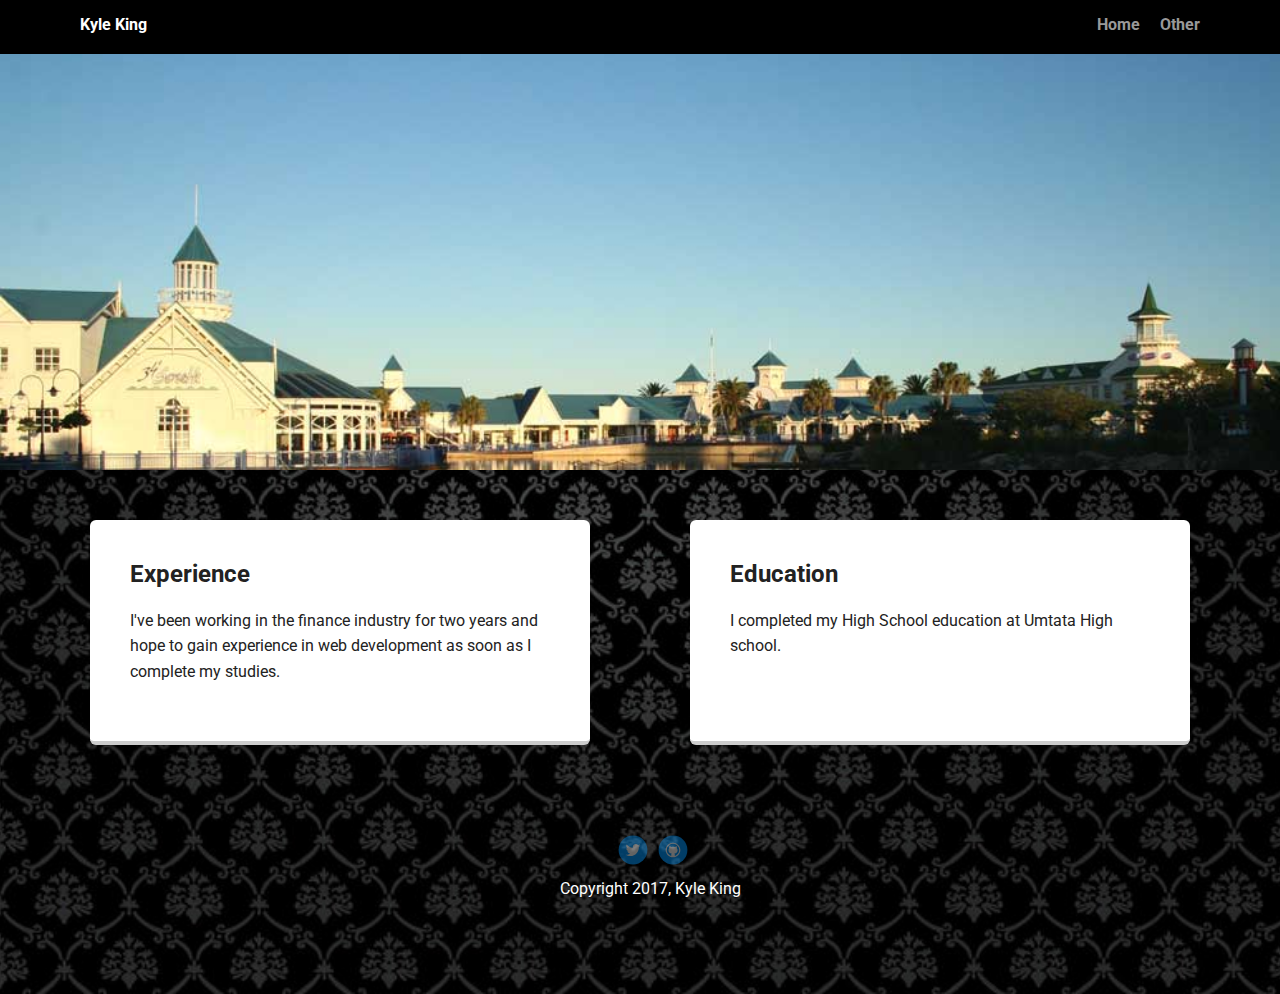
==== other.html @ d181f939 "Added project-01" ====
<!doctype html>
<html lang="en">
<head>
  <meta charset="utf-8">
  <title>Kyle King's Profile</title>
  <meta name="viewport" content="width=device-width, initial-scale=1.0">
  <link rel="stylesheet" href="styles.css">
  <link href="https://fonts.googleapis.com/css?family=Muli%7CRoboto:400,300,500,700,900" rel="stylesheet"></head>
  <body>

    <div class="main-nav">
        <ul class="nav">
          <li class="name">Kyle King</li>
          <li><a href="index.html" class="selected">Home</a></li>
          <li><a href="other.html">Other</a></li>
        </ul>
    </div>

    <header>
      
    </header>

    <main class="flex">
      <div class="card">
        <h2>Experience</h2>
        <p>I've been working in the finance industry for two years and hope to gain experience in web development as soon as I complete my studies.</p>
      </div> 
      
      <div class="card">
        <h2>Education</h2>
        <p> I completed my High School education at Umtata High school. </p>
      </div>

    </main>
    <footer>
      <ul>
        <li><a href="http://twitter.com/kylek918" class="social twitter">Twitter</a></li>
        <li><a href="http://github.com/king-kyle" class="social github">Github</a></li>
      </ul>
      <p class="copyright">Copyright 2017, Kyle King</p>
    </footer>
  </body>
  </html>
---- styles.css ----
/* Global Layout Set-up */
* { 
  box-sizing: border-box;
}
  
body {
  margin: 0;
  padding: 0;
  text-align: center;
  font-family: 'Roboto', sans-serif;
  color: #222;
  background: url('images/wall.jpg') no-repeat center;
  background-size: cover;
}
/* Link Styles */

a {
  text-decoration: none;
  color: #999;
}
a:hover {
  color: #6633ff;
}

/* Section Styles */

.main-nav {
  width: 100%;
  background: black;
  min-height: 30px;
  padding: 10px;
  position: fixed;
  text-align: center;
}
.nav {
  display: flex;
  justify-content: space-around;
  font-weight: 700;
  list-style-type: none;
  margin: 0 auto;
  padding: 0;
}

.nav .name {
    display: block;
    margin-right: auto;
    color: white;
}
.nav li {
  padding: 5px 10px 10px 10px;
}
.nav a {
  transition: all .5s;
}
.nav a:hover {
  color: white
}

header {
  text-align: center;
  background: url('images/port-elizabeth.jpg') no-repeat top center ;
  background-size: cover;
  overflow: hidden;
  padding-top: 60px;
}
header {
  line-height: 1.5;
}
header .profile-image {
  margin-top: 50px;
  width: 150px;
  height: 150px;
  border-radius: 50%;
  border: 10px solid white;
  transition: all .20s;
}
header .profile-image:hover {
  transform: scale(1.2) rotate(5deg);
}
.tag {
  background-color: #efefef;
  color: black;
  padding: 10px;
  border-radius: 5px;
  display: table;
  margin: 10px auto;
} 
.location {
  background-color: #222;
  color: yellow;
}
.card {
  margin: 30px;
  padding: 20px 40px 40px;
  max-width: 500px;
  text-align: left;
  background: #fff;
  border-bottom: 4px solid #ccc;
  border-radius: 6px;
  transition: all .10s;
}
.card:hover {
  border-color: #ff99ff;
}

ul.skills {
  padding: 0;
  text-align: center;
}

.skills li {
  border-radius: 6px;
  display: inline-block;
  background: #ff9904;
  color: white;
  padding: 5px 10px;
  margin: 2px;
}

.skills li:nth-child(odd) {
  background: #0399ff;
}

footer {
  width: 100%;
  min-height: 30px;
  padding: 20px 0 40px 20px;
}

footer .copyright {
  color: white;
  top: -8px;
  font-size: .75em;
}

footer ul {
  list-style-type: none;
  margin: 0;
  padding: 0;
}

footer ul li {
  display: inline-block;
}

a.social {
  display: inline-block;
  text-indent: -9999px;
  margin-left: 5px;
  width: 30px;
  height: 30px;
  background-size: 30px 30px;
  opacity: .4;
  transition: all .5s;
}
a.twitter {
  background-image: url(images/twitter.svg);
}
a.github {
  background-image: url(images/github.svg);
}
a.social:hover {
  opacity: 1;
}
.clearfix {
  clear: both;
}

/* Styles for larger screens */
@media screen and (min-width: 720px) {
  
  .flex {
      display: -ms-flexbox;      /* TWEENER - IE 10 */
      display: flex; 
      max-width: 1200px;
      -ms-flex-pack: distribute;
      justify-content: space-around;
      margin: 0 auto;
  }

  header {
    min-height: 470px;
  }

  .nav {
    max-width: 1200px;
    padding: 0 30px;
  }


  main {
    padding-top: 20px;
  }

  main p {
    line-height: 1.6em;
  }

  footer {
    font-size: 1.3em;
    max-width: 1200px;
    margin: 40px auto;
  }

}
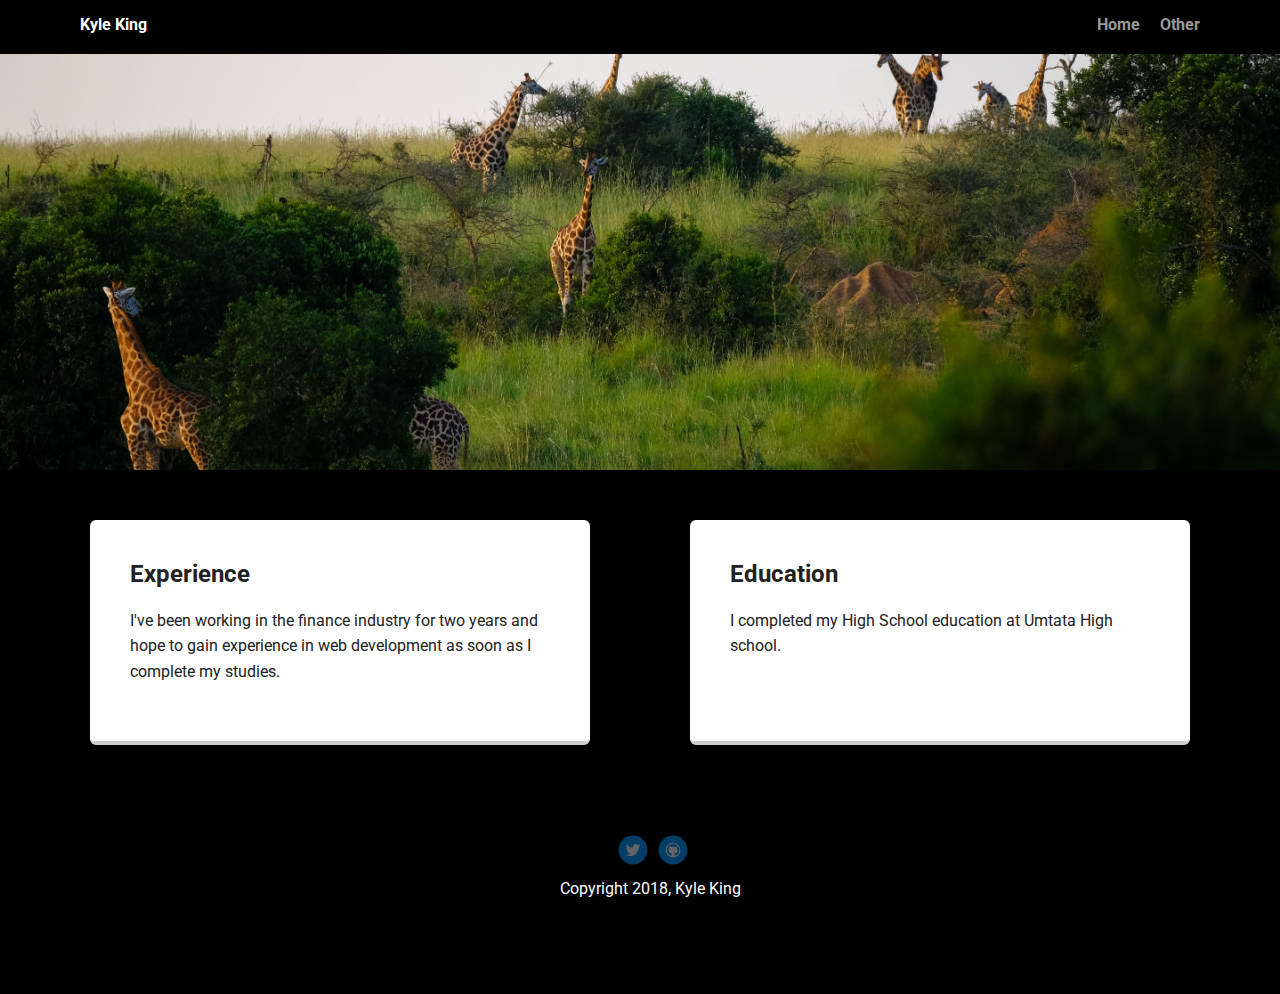
==== commit 6a969e9c: "changed background" ====
--- a/other.html
+++ b/other.html
@@ -17,15 +17,15 @@
     </div>
 
     <header>
-      
+
     </header>
 
     <main class="flex">
       <div class="card">
         <h2>Experience</h2>
         <p>I've been working in the finance industry for two years and hope to gain experience in web development as soon as I complete my studies.</p>
-      </div> 
-      
+      </div>
+
       <div class="card">
         <h2>Education</h2>
         <p> I completed my High School education at Umtata High school. </p>
@@ -37,7 +37,7 @@
         <li><a href="http://twitter.com/kylek918" class="social twitter">Twitter</a></li>
         <li><a href="http://github.com/king-kyle" class="social github">Github</a></li>
       </ul>
-      <p class="copyright">Copyright 2017, Kyle King</p>
+      <p class="copyright">Copyright 2018, Kyle King</p>
     </footer>
   </body>
   </html>
--- a/styles.css
+++ b/styles.css
@@ -1,15 +1,15 @@
 /* Global Layout Set-up */
-* { 
+* {
   box-sizing: border-box;
 }
-  
+
 body {
   margin: 0;
   padding: 0;
   text-align: center;
   font-family: 'Roboto', sans-serif;
   color: #222;
-  background: url('images/wall.jpg') no-repeat center;
+  background: black;
   background-size: cover;
 }
 /* Link Styles */
@@ -84,7 +84,7 @@
   border-radius: 5px;
   display: table;
   margin: 10px auto;
-} 
+}
 .location {
   background-color: #222;
   color: yellow;
@@ -168,10 +168,10 @@
 
 /* Styles for larger screens */
 @media screen and (min-width: 720px) {
-  
+
   .flex {
       display: -ms-flexbox;      /* TWEENER - IE 10 */
-      display: flex; 
+      display: flex;
       max-width: 1200px;
       -ms-flex-pack: distribute;
       justify-content: space-around;
@@ -203,5 +203,3 @@
   }
 
 }
-
- 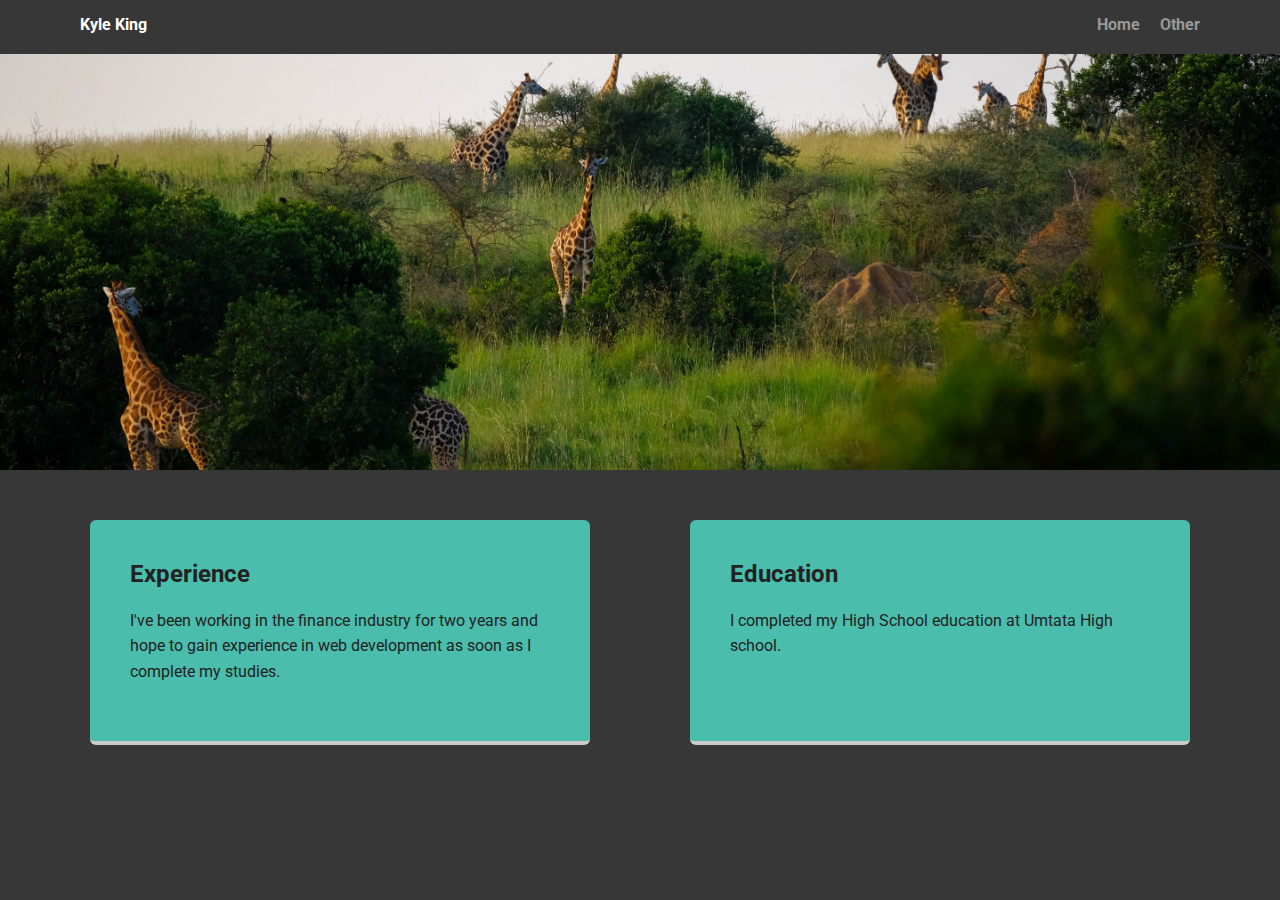
==== commit ca0946f7: "changed colors" ====
--- a/other.html
+++ b/other.html
@@ -32,12 +32,6 @@
       </div>
 
     </main>
-    <footer>
-      <ul>
-        <li><a href="http://twitter.com/kylek918" class="social twitter">Twitter</a></li>
-        <li><a href="http://github.com/king-kyle" class="social github">Github</a></li>
-      </ul>
-      <p class="copyright">Copyright 2018, Kyle King</p>
-    </footer>
+
   </body>
   </html>
--- a/styles.css
+++ b/styles.css
@@ -9,7 +9,7 @@
   text-align: center;
   font-family: 'Roboto', sans-serif;
   color: #222;
-  background: black;
+  background: #373737;
   background-size: cover;
 }
 /* Link Styles */
@@ -26,7 +26,7 @@
 
 .main-nav {
   width: 100%;
-  background: black;
+  background: #373737;
   min-height: 30px;
   padding: 10px;
   position: fixed;
@@ -53,7 +53,7 @@
   transition: all .5s;
 }
 .nav a:hover {
-  color: white
+  color: #fc4a1a;
 }
 
 header {
@@ -71,14 +71,14 @@
   width: 150px;
   height: 150px;
   border-radius: 50%;
-  border: 10px solid white;
+  border: 10px solid #fc4a1a;
   transition: all .20s;
 }
 header .profile-image:hover {
   transform: scale(1.2) rotate(5deg);
 }
 .tag {
-  background-color: #efefef;
+  background-color: #fc4a1a;
   color: black;
   padding: 10px;
   border-radius: 5px;
@@ -86,21 +86,21 @@
   margin: 10px auto;
 }
 .location {
-  background-color: #222;
-  color: yellow;
+  background-color: #fc4a1a;;
+  color: white;
 }
 .card {
   margin: 30px;
   padding: 20px 40px 40px;
   max-width: 500px;
   text-align: left;
-  background: #fff;
+  background: #4abdac;
   border-bottom: 4px solid #ccc;
   border-radius: 6px;
   transition: all .10s;
 }
 .card:hover {
-  border-color: #ff99ff;
+  border-color: #fc4a1a;
 }
 
 ul.skills {
@@ -111,14 +111,14 @@
 .skills li {
   border-radius: 6px;
   display: inline-block;
-  background: #ff9904;
+  background: #fc4a1a;
   color: white;
   padding: 5px 10px;
   margin: 2px;
 }
 
 .skills li:nth-child(odd) {
-  background: #0399ff;
+  background: #fc4a1a;
 }
 
 footer {
